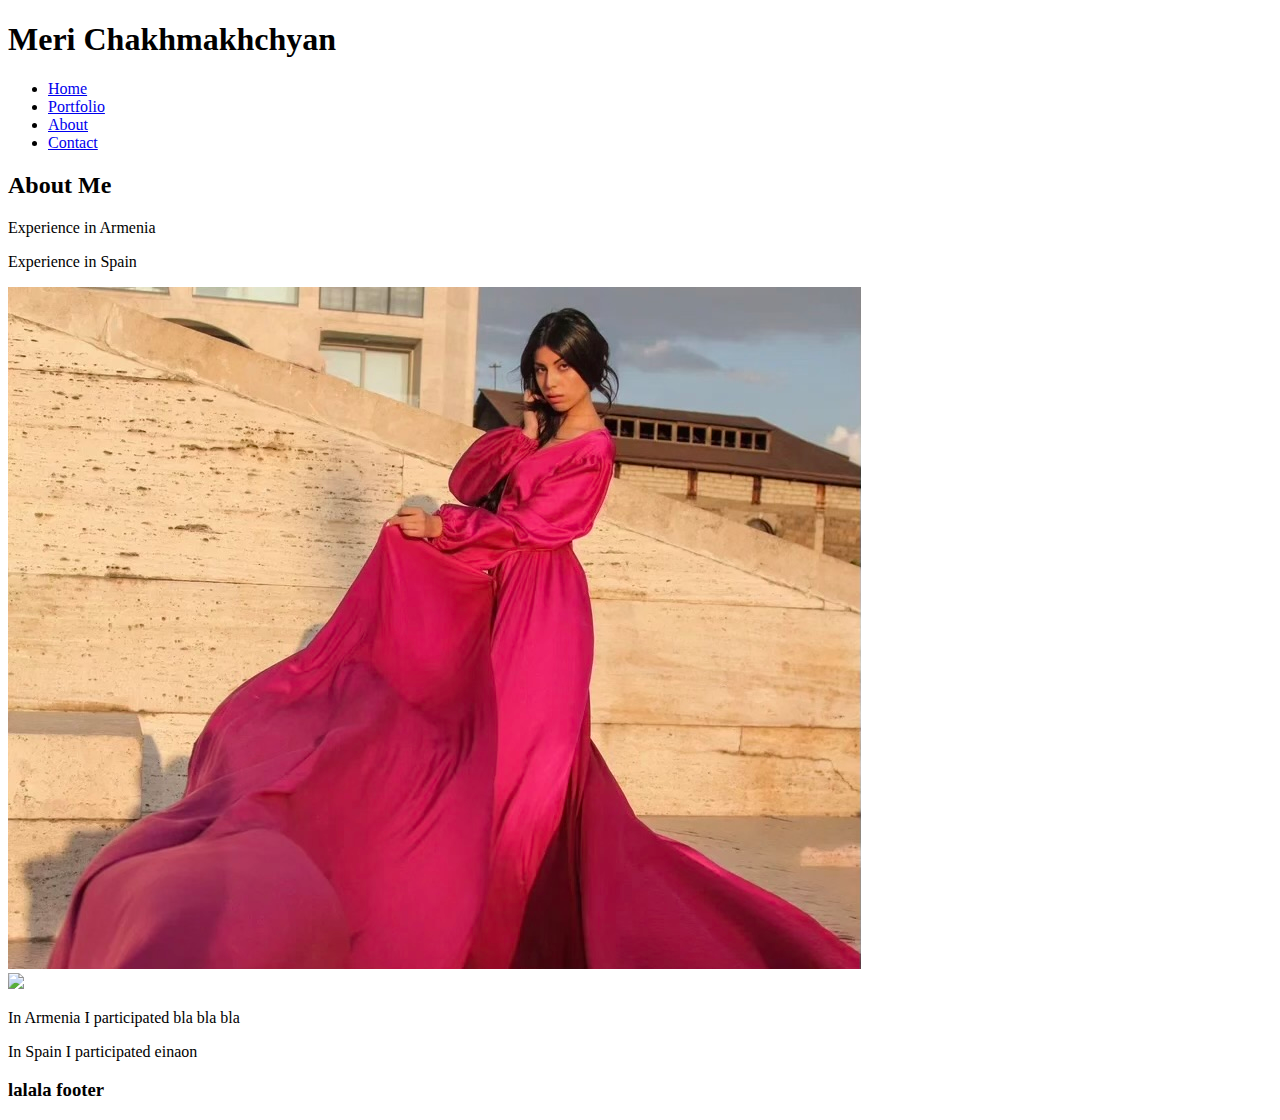
==== about.html @ a6342844 "Add files via upload" ====
<!DOCTYPE html>
<html>
	<head>
		<title> Meriko </title>
		<link rel="stylesheet" href="style.css">
			<link rel="preconnect" href="https://fonts.googleapis.com">
			<link rel="preconnect" href="https://fonts.gstatic.com" crossorigin>
			<link href="https://fonts.googleapis.com/css2?family=Pacifico&family=Roboto:ital,wght@0,100..900;1,100..900&display=swap" rel="stylesheet">
	</head>
		<div class="container">
			<body id="about">
				<header>
				<h1> Meri Chakhmakhchyan </h1>
					<nav>
					    <ul>
							<li><a href="index.html">Home</a></li>
							<li><a href="portfolio.html">Portfolio</a></li>
							<li><a href="about.html">About</a></li>
							<li><a href="contact.html">Contact</a></li>
						</ul>
				</header>
				<main>
					<h2> About Me </h2>
						<div class="two-column">
							<div>
								<p> Experience in Armenia </p>
							</div>
							<div>
								<p> Experience in Spain </p>
							</div>
						</div>
						<div class="two-column">
							<div>
								<img class="Meri" src= "Meri_a.jpg"; />
							</div>
							<div>
								<img class="Meri" src= "Meri_s.jpg";/>
							</div>
							</div>
						<div class="two-column">
							<div>
								<p> In Armenia I participated bla bla bla </p>
							</div>
							<div>
								<p> In Spain I participated einaon </p>
							</div>
						</div>
				</main>
				<footer>
					<h3> lalala footer</h3>
				</footer>
			</body>
		</div>
</html>
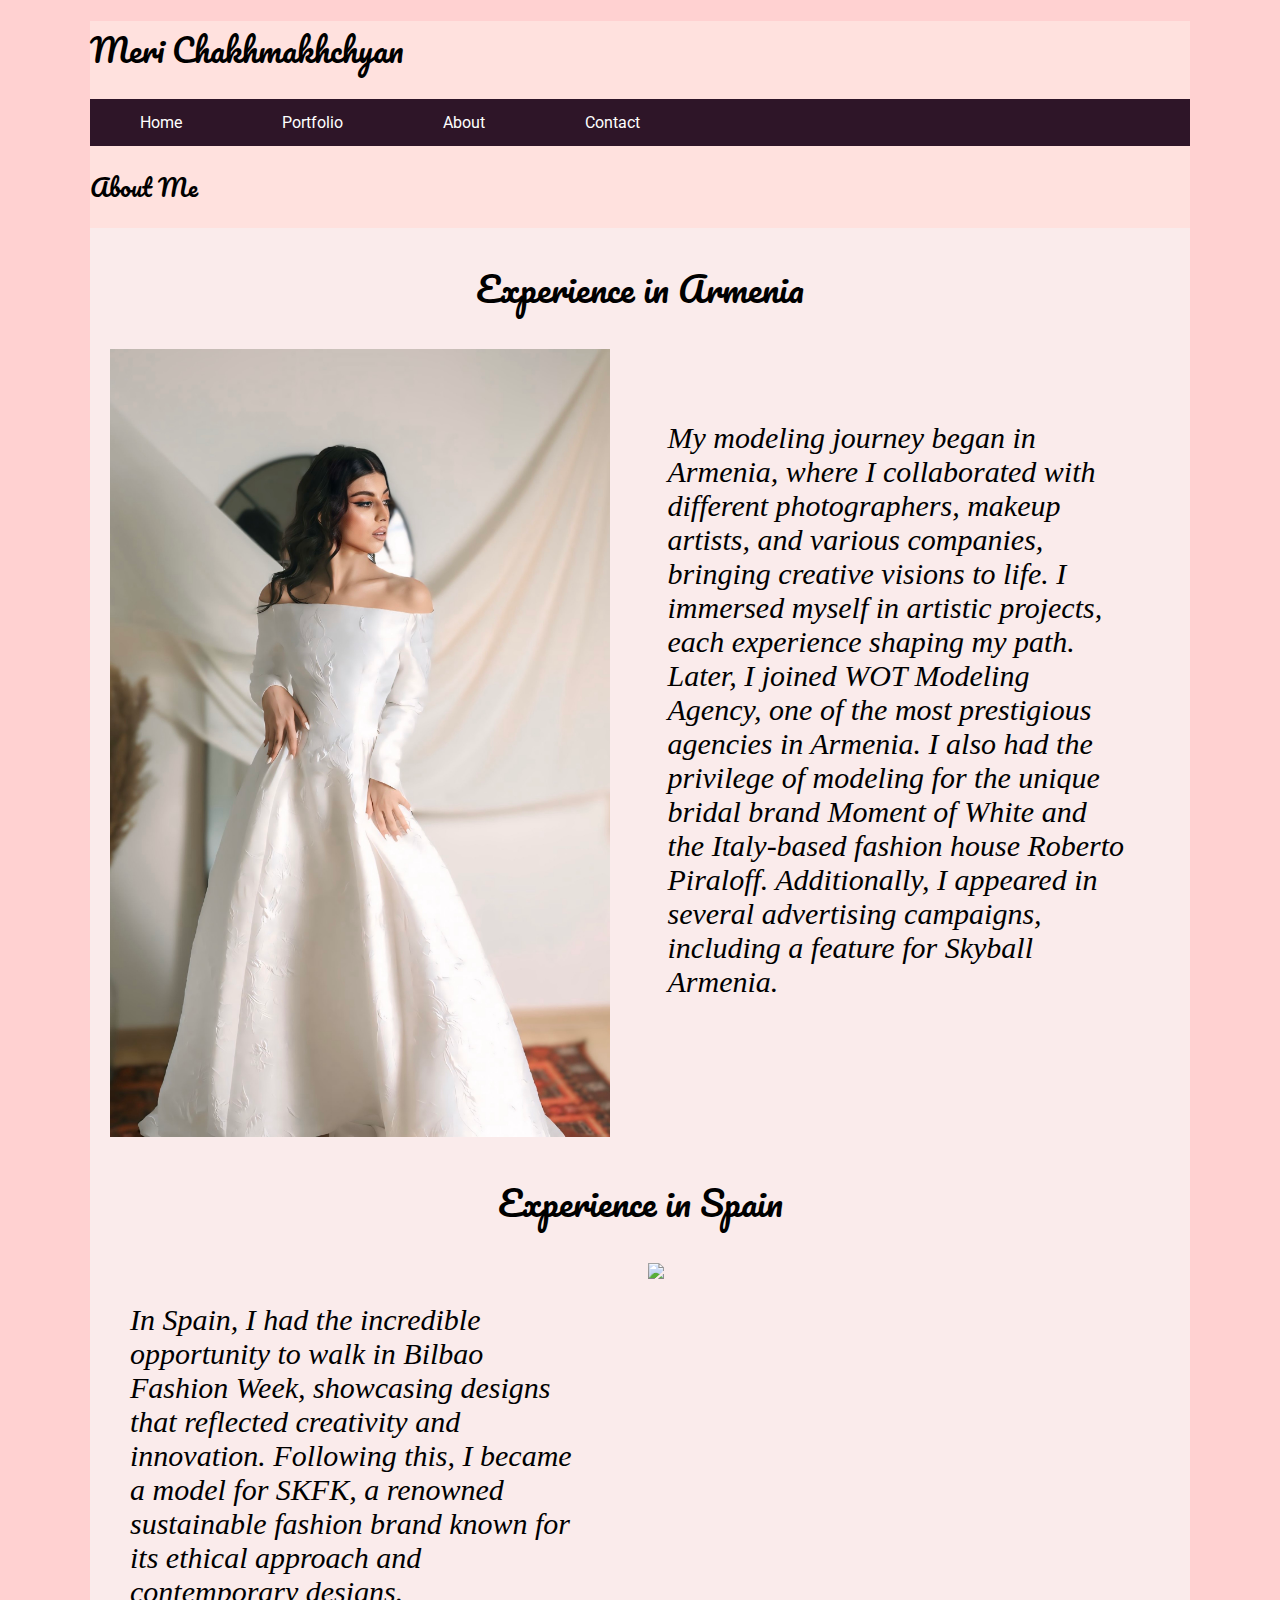
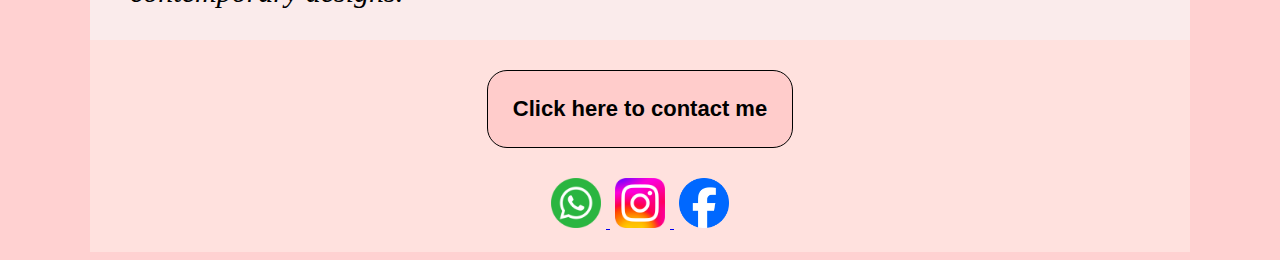
==== commit 8663e58c: "Add files via upload" ====
--- a/about.html
+++ b/about.html
@@ -21,33 +21,46 @@
 				</header>
 				<main>
 					<h2> About Me </h2>
-						<div class="two-column">
+						<div class="experience">
 							<div>
-								<p> Experience in Armenia </p>
-							</div>
-							<div>
-								<p> Experience in Spain </p>
-							</div>
+								<h2 class="experience" > Experience in Armenia </h2>
+							</div>						
 						</div>
 						<div class="two-column">
 							<div>
-								<img class="Meri" src= "Meri_a.jpg"; />
+								<img class="Meri_armenia" src= "Meri_armenia.jpg"; />
+							</div>
+							<div>
+								<p> My modeling journey began in Armenia, where I collaborated with different photographers, makeup artists, and various companies, bringing creative visions to life. I immersed myself in artistic projects, each experience shaping my path. Later, I joined WOT Modeling Agency, one of the most prestigious agencies in Armenia. I also had the privilege of modeling for the unique bridal brand Moment of White and the Italy-based fashion house Roberto Piraloff. Additionally, I appeared in several advertising campaigns, including a feature for Skyball Armenia. </p>
+							</div>
+						</div>
+						<div class="experience">
+							<div>
+								<h2 class="experience"> Experience in Spain </h2>
+							</div>						
+						</div>
+						<div class="two-column">
+							<div>
+								<p class = "p1"> In Spain, I had the incredible opportunity to walk in Bilbao Fashion Week, showcasing designs that reflected creativity and innovation.  Following this, I became a model for SKFK, a renowned sustainable fashion brand known for its ethical approach and contemporary designs. </p>
 							</div>
 							<div>
 								<img class="Meri" src= "Meri_s.jpg";/>
 							</div>
-							</div>
-						<div class="two-column">
-							<div>
-								<p> In Armenia I participated bla bla bla </p>
-							</div>
-							<div>
-								<p> In Spain I participated einaon </p>
-							</div>
 						</div>
+					<div class="container1">
+						<a href="contact.html">
+						<button class="button"> Click here to contact me</button>
+						</a>
+					</div>
 				</main>
 				<footer>
-					<h3> lalala footer</h3>
+					<a href="https://wa.link/d99aok" > 
+					<img src = "whatsapp.png" class="whatsapp"> </a>
+					<a href="https://www.instagram.com/sincerely___mary?igsh=ZmwzN2h1OW91Y3Yz&utm_source=qr" > 
+					<img src = "instagram1.png" class="instagram"> </a>
+					<a href="https://www.facebook.com/share/165FTy8d9r/?mibextid=wwXIfr" > 
+					<img src = "facebook.png" class="facebook">
+					</a>
 				</footer>
 			</body>
 		</div>
--- a/style.css
+++ b/style.css
@@ -0,0 +1,215 @@
+body {
+	background-color:#ffd1d1;
+			
+	font-family: "Roboto", serif;
+	font-optical-sizing: auto;
+	font-weight: <weight>;
+	font-style: normal;
+	font-variation-settings:
+	"wdth" 100;
+	}
+	h1,h2,h3,h4,h5,h6{
+	font-family: "Pacifico", serif;
+	font-weight: 400;
+	font-style: normal;
+	}
+	.experience {
+	display: grid;
+	font-family: "Pacifico", serif;
+	font-style: normal;
+	text-align: center;
+	background-color: #faebeb;
+	padding-top: auto;
+	font-size: 35px;
+	}
+	}	
+	img {
+		width: 300px;
+	}
+	.Meri_model {
+		width: 630px;
+	}
+	.Meriko {
+		width: 345px;
+	}
+	.Meri {
+		width: 525px;
+	}
+	.Meri_armenia {
+		width: 500px;
+	}
+	.Meri_contact {
+		border-radius: 5px;
+		width: 525px;
+	}
+	.image-container {
+        position: relative;
+        width: 95%;
+		margin-left: 27px;
+    }
+    .image-container img {
+        width: 100%;
+        display: block;
+    }
+	p {
+		font-family: "Tinos", serif;
+		font-weight: 500;
+		font-style: italic;
+		font-size: 22px;
+		padding-right: 50px;
+		padding-left: 20px;
+		padding-top: 42px;
+		font-size: 30px;
+	}
+	.p1 {
+		padding-top: 10px;
+	}
+	.center {
+		text-align: center;	
+	}
+	#about .two-column {
+		padding-top: 1px;
+		padding-bottom: 1px;
+		padding-left: 15px;
+	} 
+    .text-overlay {
+        position: absolute;
+        top: 10px;
+        left: 570px;
+        color: rgba(255, 255, 255, 0.7); 
+        font-size: 25px;
+		background: rgba(0, 0, 0, 0.4); 
+        padding: 30px 30px;
+        font-weight: bold;
+		margin: 50px;	
+		border-radius: 30px;
+    }
+	.container {
+		width: 1100px;
+		margin-left: auto;
+		margin-right: auto;
+		margin: 0 auto;
+		background-color: #ffe1de;
+	}
+	.two-column {
+		display: grid;
+		grid-template-columns: 50% 50%;
+		padding: 10px;
+		background-color: #faebeb;
+	}
+	.two-column div {
+		margin-right: 5px;
+		margin-left: 5px;
+		background-color: #faebeb;
+	}
+	.three-column {
+		display: grid;
+		grid-template-columns: 33% 33% 33%;
+		padding: 5px;
+		margin-left: 8px;
+		background-color: #faebeb;
+	}
+	#portfolio .three-column {
+		background-color: #faebeb;
+	} 	
+	.three-column div {
+		background-color: #faebeb;
+		margin-right: 5px;
+		margin-left: 5px;
+	}
+	ul {
+		list-style-type: none;
+		margin: 0;
+		padding: 0;
+		overflow: hidden;
+		background-color: #2e1528;
+	}
+	li {
+		float: left;
+	}
+	li a {
+		display: block;
+		color: white;
+		text-align: center;
+		padding: 14px 50px;
+		text-decoration: none;
+	}
+	li a:hover {
+		background-color: pink;
+	}
+    .contact-form {
+        background: white;
+        padding: 45px;
+        border-radius: 8px;
+        box-shadow: 0px 0px 10px rgba(0, 0, 0, 0.1);
+    }
+    .contact-form h2 {
+        text-align: center;
+	}
+    .contact-form label {
+        font-weight: bold;
+    }
+    .contact-form input, 
+    .contact-form textarea {
+        width: 100%;
+        padding: 10px;
+        margin-top: 5px;
+        margin-bottom: 25px;
+        border: 1px solid #ccc;
+        border-radius: 5px;
+    }
+    .contact-form button {
+        width: 100%;
+        background-color: #ffe1de;
+        color: black;
+        padding: 22px;
+        border: none;
+        border-radius: 5px;
+        cursor: pointer;
+    }
+    .contact-form button:hover {
+        background-color: #fa8e8e;
+	}
+	.container1 {
+    display: flex;
+    justify-content: center; /* Centers horizontally */
+    align-items: center; /* Centers vertically */
+	}
+	.button {
+		border: 1px solid black;
+		padding: 25px 25px;
+		margin-top: 30px;
+		margin-bottom: 10px;
+		box-sizing: border-box;
+		background-color: #ffcccb;
+		color: black;
+		font-weight: bold;
+		font-size: 22px;
+		border-radius: 20px;
+		cursor: pointer;
+	}
+	.button:hover {
+    background-color: #ff9e9b;
+	}
+	.instagram {
+		width:50px;
+		height: auto;
+		margin-left: 5px;
+		margin-right: 5px;
+	}
+	.facebook {
+		width:50px;
+		height: auto;
+		margin-left: 5px;
+		margin-right: 5px;
+	}
+	.whatsapp {
+		width: 50px;
+		height: auto;
+		margin-left: 5px;
+		margin-right: 5px;
+	}	
+	footer {
+        text-align: center;
+        padding: 20px;
+	}